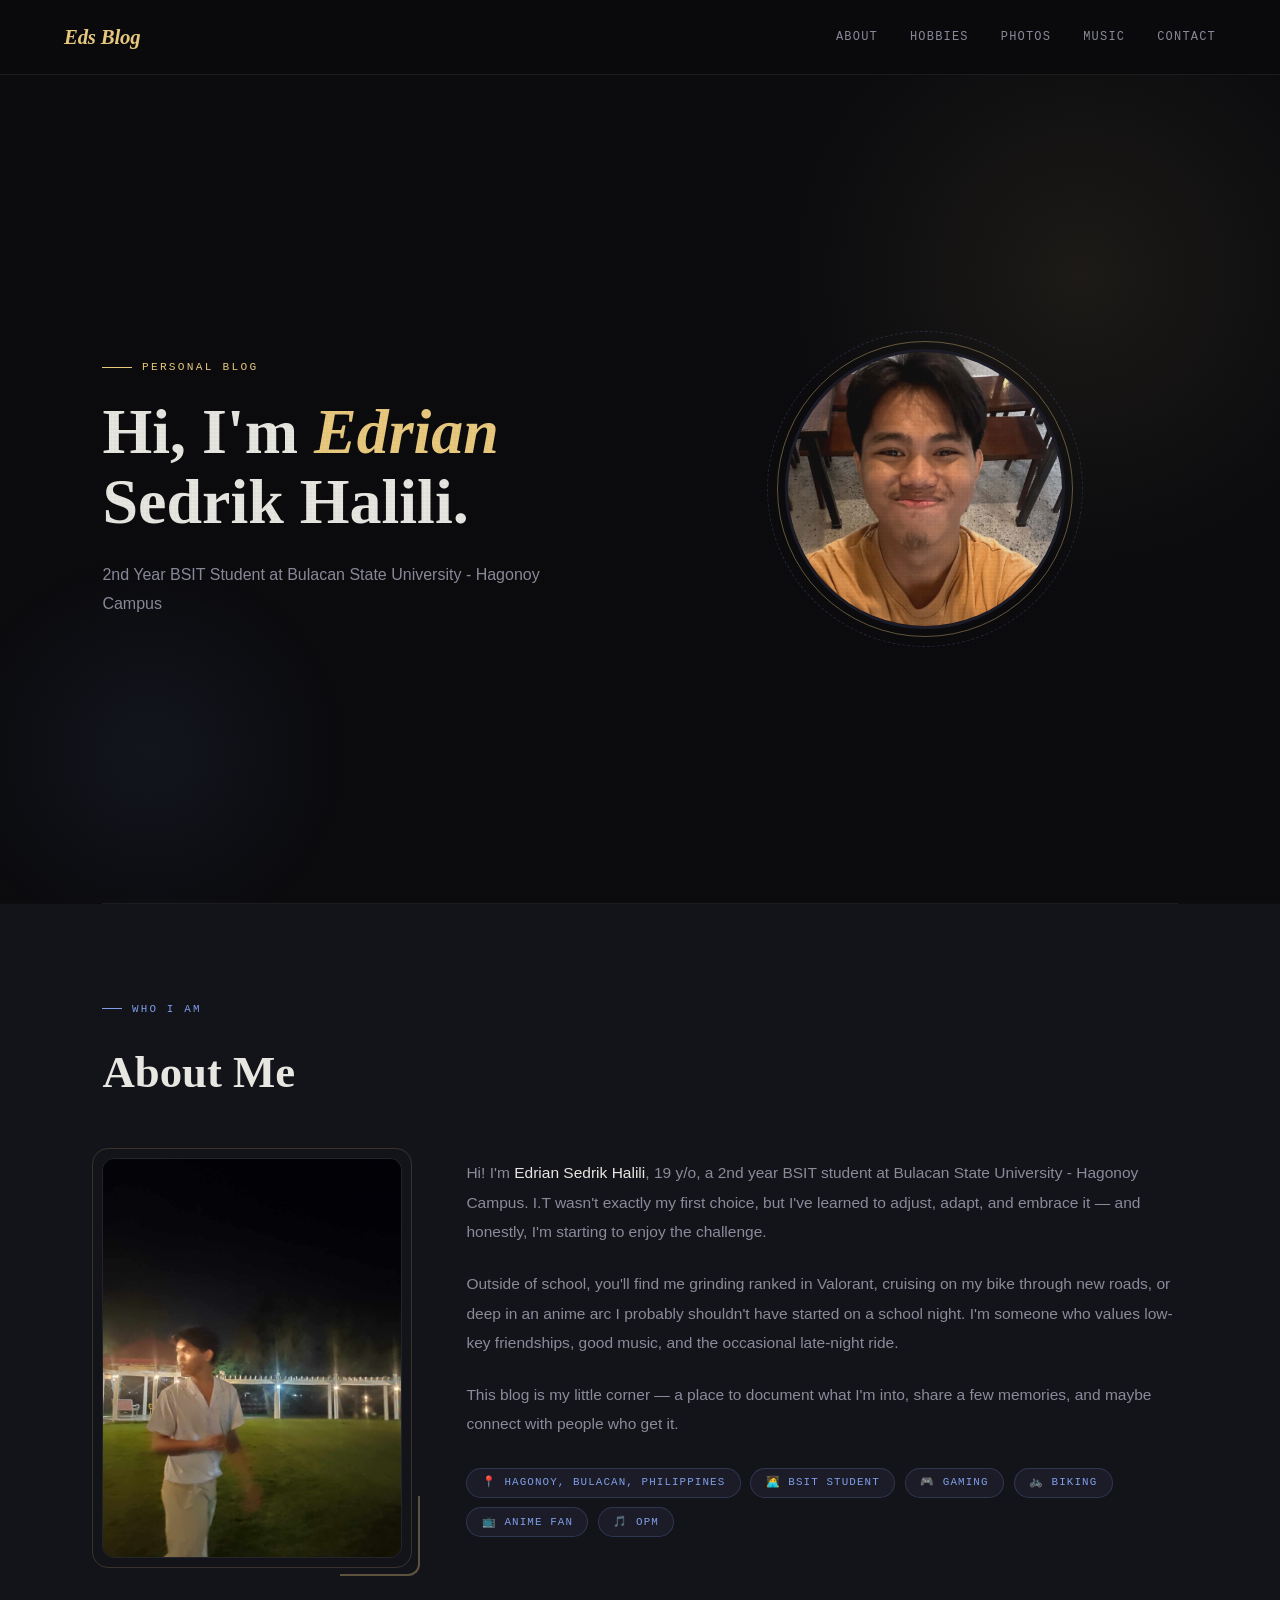
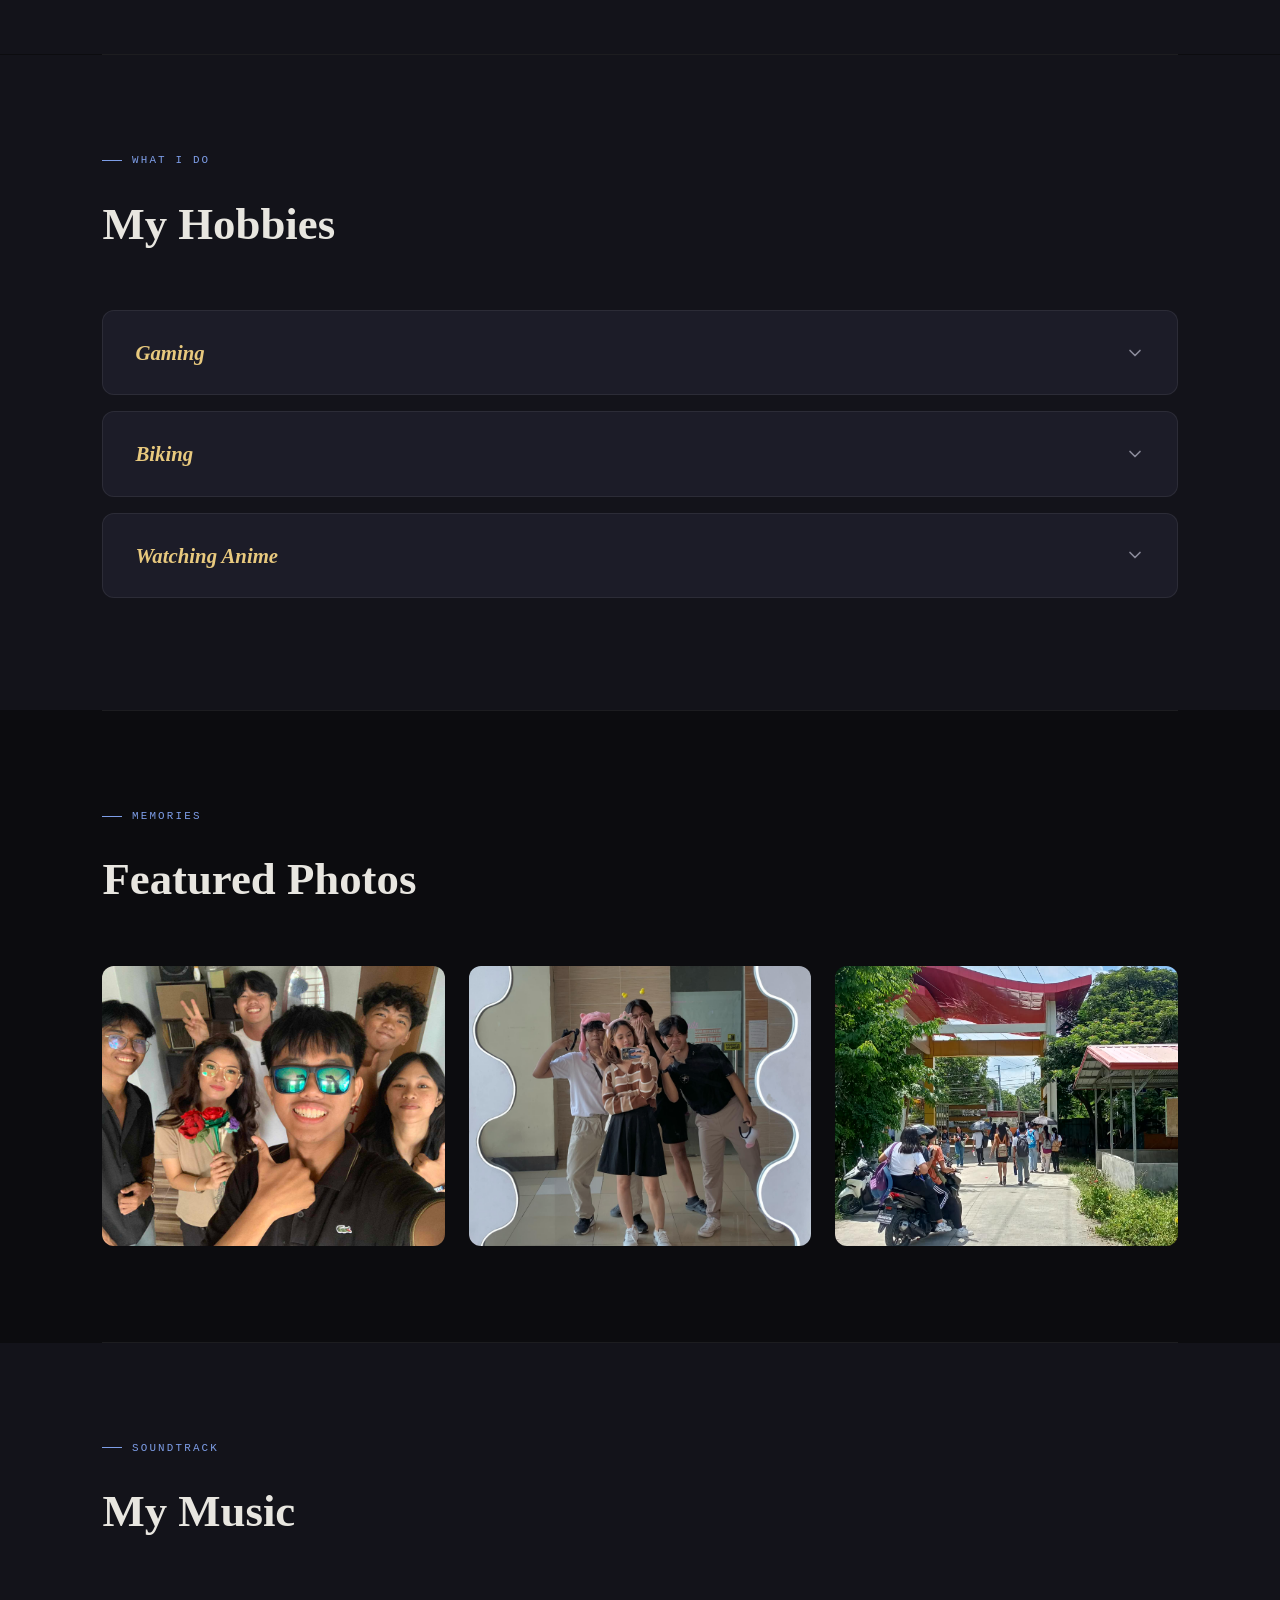
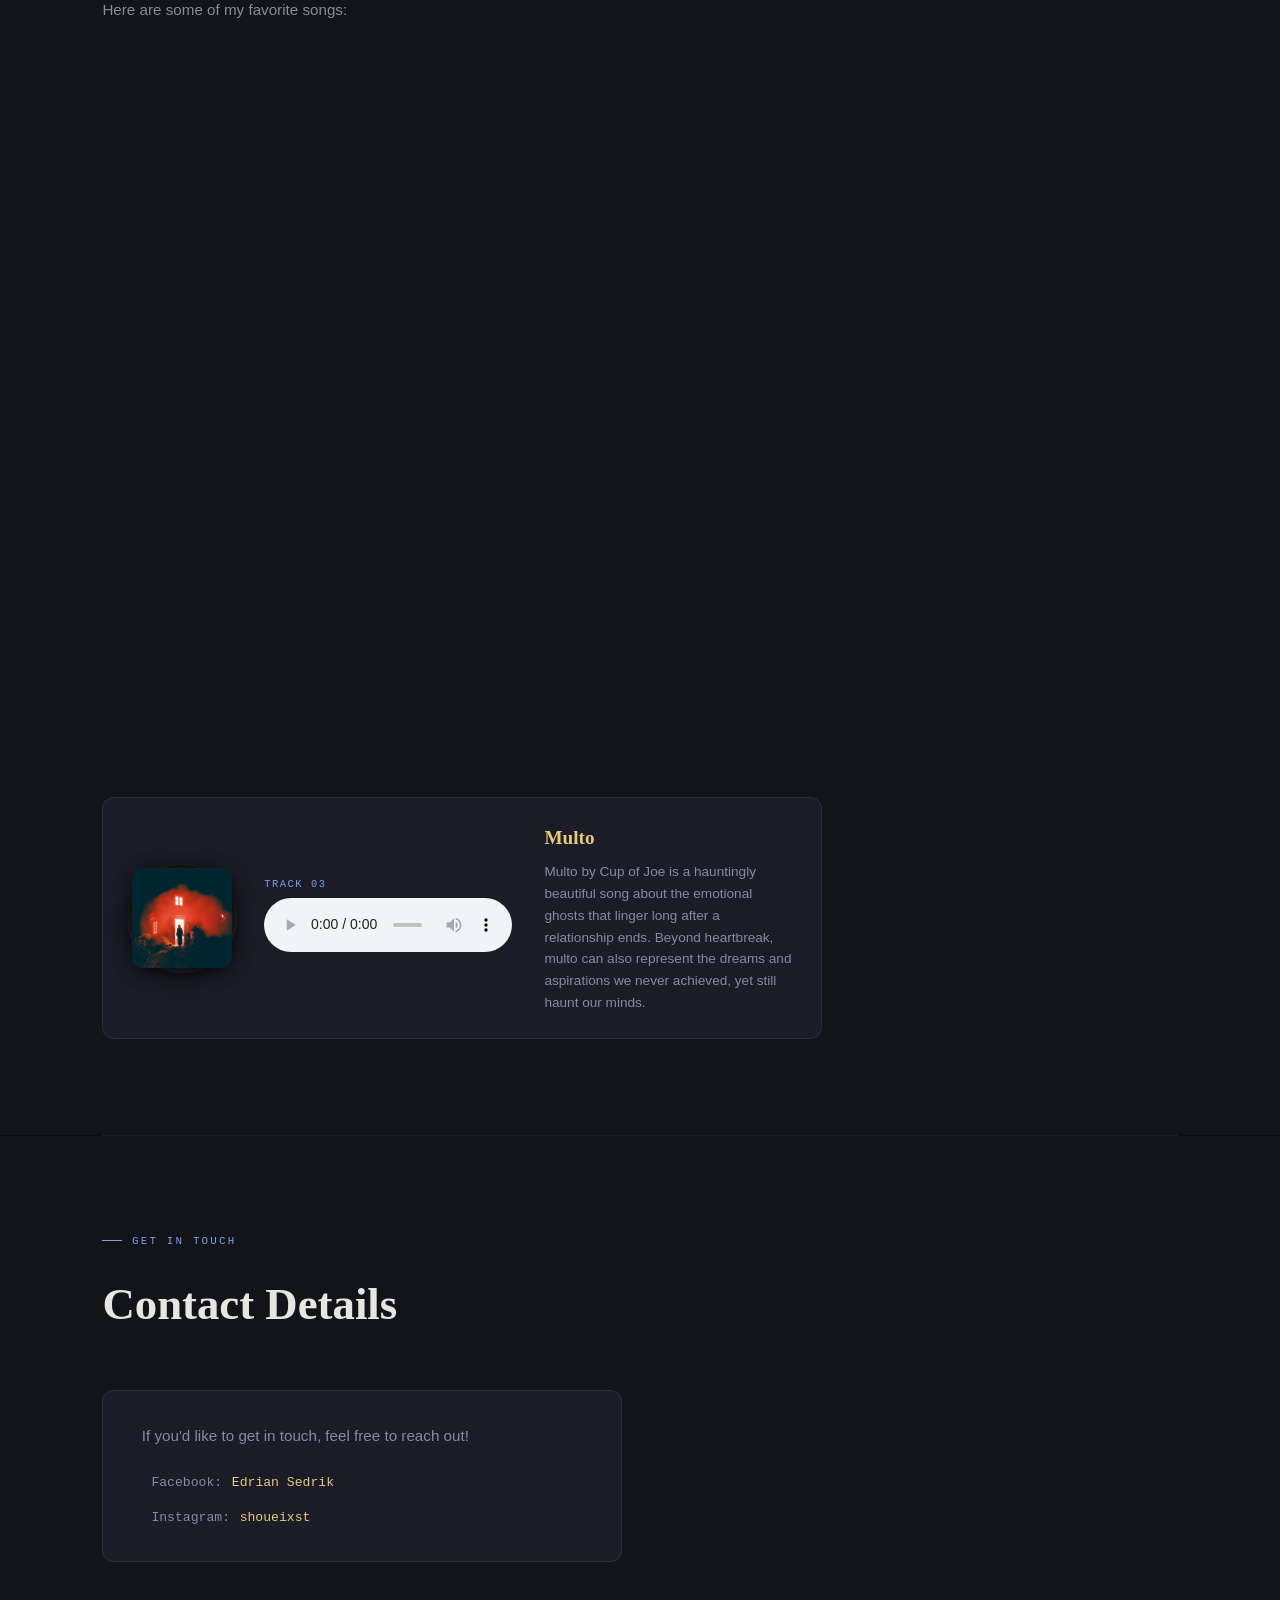
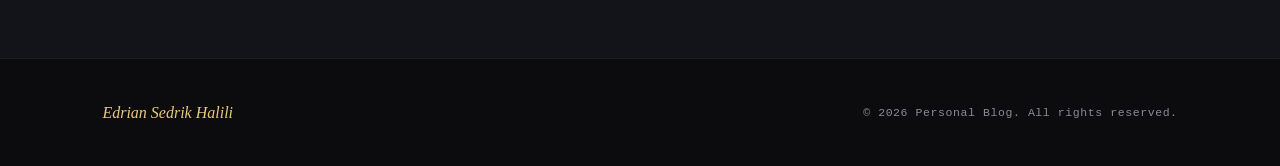
==== HTML/index.html @ f27dbeb6 "updated" ====
<!DOCTYPE html>
<html lang="en">
<head>
    <meta charset="UTF-8">
    <meta name="viewport" content="width=device-width, initial-scale=1.0">
    <title>Edrian Sedrik Halili — Personal Blog</title>
    <style>
        
:root {
    --bg:        #0c0c0f;
    --surface:   #13131a;
    --surface2:  #1c1c28;
    --border:    rgba(255,255,255,0.07);
    --accent:    #e8c97e;
    --accent2:   #7e9ee8;
    --text:      #e8e6e0;
    --muted:     #8a8a9a;
    --danger:    #e87e7e;

    --font-display: 'Playfair Display', Georgia, serif;
    --font-body:    'Outfit', sans-serif;
    --font-mono:    'DM Mono', monospace;

    --radius: 12px;
    --transition: 0.35s cubic-bezier(0.25, 0.8, 0.25, 1);
}

*, *::before, *::after { box-sizing: border-box; margin: 0; padding: 0; }
html { scroll-behavior: smooth; }

body {
    background: var(--bg);
    color: var(--text);
    font-family: var(--font-body);
    font-weight: 300;
    line-height: 1.7;
    overflow-x: hidden;
}

body::before {
    content: '';
    position: fixed; inset: 0;
    background-image: repeating-linear-gradient(0deg, transparent, transparent 2px, rgba(0,0,0,0.015) 2px, rgba(0,0,0,0.015) 4px), repeating-linear-gradient(90deg, transparent, transparent 2px, rgba(0,0,0,0.01) 2px, rgba(0,0,0,0.01) 4px);
    pointer-events: none;
    z-index: 9999;
}


header {
    position: sticky;
    top: 0;
    z-index: 100;
    display: flex;
    justify-content: space-between;
    align-items: center;
    padding: 1.2rem 5vw;
    background: rgba(12,12,15,0.85);
    backdrop-filter: blur(16px);
    border-bottom: 1px solid var(--border);
}

header h1 {
    font-family: var(--font-display);
    font-size: 1.3rem;
    font-style: italic;
    color: var(--accent);
    letter-spacing: -0.01em;
}

nav {
    display: flex;
    gap: 2rem;
    list-style: none;
}

nav a {
    font-family: var(--font-mono);
    font-size: 0.75rem;
    letter-spacing: 0.1em;
    text-transform: uppercase;
    color: var(--muted);
    text-decoration: none;
    position: relative;
    transition: color var(--transition);
}

nav a::after {
    content: '';
    position: absolute;
    bottom: -3px; left: 0;
    width: 0; height: 1px;
    background: var(--accent);
    transition: width var(--transition);
}

nav a:hover { color: var(--accent); }
nav a:hover::after { width: 100%; }


section { padding: 6rem 8vw; 
    scroll-margin-top: 80px; 
}

.section-label {
    font-family: var(--font-mono);
    font-size: 0.68rem;
    letter-spacing: 0.2em;
    text-transform: uppercase;
    color: var(--accent2);
    margin-bottom: 1rem;
    display: flex;
    align-items: center;
    gap: 0.6rem;
}
.section-label::before {
    content: '';
    display: inline-block;
    width: 20px; height: 1px;
    background: var(--accent2);
}

.section-title {
    font-family: var(--font-display);
    font-size: clamp(1.8rem, 3.5vw, 2.8rem);
    font-weight: 700;
    margin-bottom: 3rem;
    color: var(--text);
}

.divider {
    border: none;
    border-top: 1px solid var(--border);
    margin: 0 8vw;
}

.intro {
    min-height: 92vh;
    display: grid;
    grid-template-columns: 1fr 1fr;
    align-items: center;
    gap: 4rem;
    padding: 6rem 8vw;
    position: relative;
    overflow: hidden;
}

.intro::before {
    content: '';
    position: absolute;
    width: 600px; height: 600px;
    border-radius: 50%;
    background: radial-gradient(circle, rgba(232,201,126,0.08) 0%, transparent 70%);
    top: -100px; right: -100px;
    pointer-events: none;
}

.intro::after {
    content: '';
    position: absolute;
    width: 400px; height: 400px;
    border-radius: 50%;
    background: radial-gradient(circle, rgba(126,158,232,0.07) 0%, transparent 70%);
    bottom: -50px; left: -50px;
    pointer-events: none;
}

.intro-text { animation: fadeUp 0.9s ease both; }

.intro-tag {
    font-family: var(--font-mono);
    font-size: 0.7rem;
    letter-spacing: 0.2em;
    text-transform: uppercase;
    color: var(--accent);
    margin-bottom: 1.2rem;
    display: flex;
    align-items: center;
    gap: 0.6rem;
}
.intro-tag::before {
    content: '';
    display: inline-block;
    width: 30px; height: 1px;
    background: var(--accent);
}

.intro h2 {
    font-family: var(--font-display);
    font-size: clamp(2.4rem, 5vw, 4.2rem);
    line-height: 1.1;
    font-weight: 900;
    color: var(--text);
    margin-bottom: 1.5rem;
}
.intro h2 em { color: var(--accent); font-style: italic; }

.intro-text > p {
    color: var(--muted);
    font-size: 1rem;
    max-width: 440px;
    line-height: 1.8;
}

.intro-image {
    display: flex;
    justify-content: center;
    animation: fadeUp 0.9s 0.2s ease both;
}

.profile-pic-frame { position: relative; width: 280px; height: 280px; }

.profile-pic-frame::before {
    content: '';
    position: absolute; inset: -8px;
    border-radius: 50%;
    border: 1px solid var(--accent);
    opacity: 0.4;
    animation: spin 20s linear infinite;
}

.profile-pic-frame::after {
    content: '';
    position: absolute; inset: -18px;
    border-radius: 50%;
    border: 1px dashed var(--accent2);
    opacity: 0.2;
    animation: spin 30s linear infinite reverse;
}

@keyframes spin { to { transform: rotate(360deg); } }

.profile-pic-frame img {
    width: 280px; height: 280px;
    border-radius: 50%;
    object-fit: cover;
    border: 3px solid var(--surface2);
    display: block;
}


.about-bg { background: var(--surface); }

.about-layout {
    display: grid;
    grid-template-columns: 300px 1fr;
    gap: 4rem;
    align-items: start;
}

.about-photo-wrap { position: relative; }

.about-photo-wrap img {
    width: 100%;
    border-radius: var(--radius);
    object-fit: cover;
    aspect-ratio: 3 / 4;
    display: block;
    border: 1px solid var(--border);
}

.about-photo-wrap::before {
    content: '';
    position: absolute; inset: -10px;
    border-radius: calc(var(--radius) + 4px);
    border: 1px solid var(--accent);
    opacity: 0.18;
    pointer-events: none;
}

.about-photo-wrap::after {
    content: '';
    position: absolute;
    bottom: -18px; right: -18px;
    width: 80px; height: 80px;
    border-bottom: 2px solid var(--accent);
    border-right: 2px solid var(--accent);
    border-radius: 0 0 var(--radius) 0;
    opacity: 0.35;
    pointer-events: none;
}

.about-body { display: flex; flex-direction: column; gap: 1.4rem; }
.about-body p { color: var(--muted); font-size: 0.97rem; line-height: 1.9; }

.about-tags { display: flex; flex-wrap: wrap; gap: 0.6rem; margin-top: 0.4rem; }

.about-tag {
    font-family: var(--font-mono);
    font-size: 0.68rem;
    letter-spacing: 0.1em;
    text-transform: uppercase;
    color: var(--accent2);
    background: var(--surface2);
    border: 1px solid rgba(126,158,232,0.2);
    border-radius: 999px;
    padding: 0.3rem 0.9rem;
}

.hobbies-bg { background: var(--surface); }

.hobby-card {
    background: var(--surface2);
    border: 1px solid var(--border);
    border-radius: var(--radius);
    margin-bottom: 1rem;
    overflow: hidden;
    transition: border-color var(--transition), box-shadow var(--transition);
}
.hobby-card:hover { border-color: rgba(232,201,126,0.25); }
.hobby-card.open {
    border-color: rgba(232,201,126,0.45);
    box-shadow: 0 8px 32px rgba(0,0,0,0.35);
}

.hobby-header {
    display: flex;
    align-items: center;
    justify-content: space-between;
    padding: 1.5rem 2rem;
    cursor: pointer;
    user-select: none;
    gap: 1rem;
}
.hobby-header h3 {
    font-family: var(--font-display);
    font-size: 1.3rem;
    font-style: italic;
    color: var(--accent);
    display: flex;
    align-items: center;
    gap: 0.6rem;
    margin: 0;
}

.hobby-chevron {
    width: 20px; height: 20px;
    flex-shrink: 0;
    color: var(--muted);
    transition: transform var(--transition), color var(--transition);
}
.hobby-card.open .hobby-chevron { 
    transform: rotate(180deg); 
    color: var(--accent); 
}

.hobby-body {
    display: grid;
    grid-template-rows: 0fr;
    transition: grid-template-rows 0.42s cubic-bezier(0.25, 0.8, 0.25, 1);
}

.hobby-card.open .hobby-body { 
    grid-template-rows: 1fr; 
}

.hobby-body-inner { 
    overflow: hidden; 
    padding: 0 2rem; 
}
.hobby-card.open .hobby-body-inner { 
    padding: 0.2rem 2rem 2rem; 
}

.hobby-body-inner > p {
    color: var(--muted);
    font-size: 0.95rem;
    margin-bottom: 1.2rem;
}

.media-grid { 
    display: grid; 
    grid-template-columns: 1fr 1fr; 
    gap: 1rem; 
}

video {
    width: 100%;
    border-radius: 8px;
    background: #000;
    display: block;
}

.hobby-img-grid {
    display: grid;
    grid-template-columns: repeat(3, 1fr);
    gap: 0.8rem;
}

.hobby-img-grid img {
    width: 100%;
    aspect-ratio: 4 / 3;
    object-fit: cover;
    border-radius: 8px;
    display: block;
    transition: transform 0.4s ease, box-shadow 0.4s ease;
}
.hobby-img-grid img:hover {
    transform: scale(1.03);
    box-shadow: 0 8px 24px rgba(0,0,0,0.5);
}

.photos-grid {
    display: grid;
    grid-template-columns: repeat(3, 1fr);
    gap: 1.5rem;
}

.photo-item {
    position: relative;
    border-radius: var(--radius);
    overflow: hidden;
    cursor: pointer;
    transition: box-shadow var(--transition);
}
.photo-item:hover { box-shadow: 0 8px 32px rgba(0,0,0,0.4); }

.photo-item a { display: block; }

.photo-item img {
    width: 100%;
    height: 280px;
    object-fit: cover;
    display: block;
    transition: transform 0.5s ease;
}
.photo-item:hover img { transform: scale(1.05); }


.photo-caption {
    position: absolute;
    bottom: 0; left: 0; right: 0;
    background: linear-gradient(to top, rgba(0,0,0,0.85), transparent);
    padding: 1.5rem 1rem 1rem;
    transform: translateY(100%);
    transition: transform var(--transition);
}
.photo-item:hover .photo-caption { transform: translateY(0); }

.photo-caption p {
    font-size: 0.82rem;
    color: rgba(255,255,255,0.85);
    line-height: 1.5;
    margin: 0;
}


.music-bg { background: var(--surface); }

.music-list {
    display: flex;
    flex-direction: column;
    gap: 1.5rem;
    max-width: 720px;
}

.music-item {
    background: var(--surface2);
    border: 1px solid var(--border);
    border-radius: var(--radius);
    overflow: hidden;
    transition: border-color var(--transition), box-shadow var(--transition);
}
.music-item:hover { border-color: rgba(126,158,232,0.3); }
.music-item.open {
    border-color: rgba(126,158,232,0.5);
    box-shadow: 0 8px 32px rgba(0,0,0,0.4);
}

.music-header {
    display: flex;
    align-items: center;
    gap: 1.5rem;
    padding: 1.2rem 1.8rem;
    cursor: pointer;
    user-select: none;
}

.vinyl-wrapper {
    position: relative;
    width: 64px; height: 64px;
    flex-shrink: 0;
}

.vinyl-disc {
    position: absolute;
    top: 50%; left: 50%;
    width: 72px; height: 72px;
    border-radius: 50%;
    background: repeating-radial-gradient(circle at center, #111 0px, #1a1a1a 2px, #111 4px, #1a1a1a 6px, #111 8px);
    transform: translate(-50%, -50%);
    z-index: 1;
    box-shadow: 0 4px 20px rgba(0,0,0,0.6);
}

.vinyl-disc::before {
    content: '';
    position: absolute; inset: 0;
    border-radius: 50%;
    background: conic-gradient(from 0deg, transparent 0%, rgba(255,255,255,0.04) 10%, transparent 20%, rgba(255,255,255,0.04) 30%, transparent 40%, rgba(255,255,255,0.04) 50%, transparent 60%, rgba(255,255,255,0.04) 70%, transparent 80%, rgba(255,255,255,0.04) 90%, transparent 100%);
}

.vinyl-disc::after {
    content: '';
    position: absolute;
    top: 50%; left: 50%;
    width: 10px; height: 10px;
    border-radius: 50%;
    background: #0c0c0f;
    transform: translate(-50%, -50%);
    box-shadow: 0 0 0 2px rgba(255,255,255,0.07);
}



.music-bg { background: var(--surface); }

.music-list {
    display: flex;
    flex-direction: column;
    gap: 2rem;
    max-width: 720px;
}

.music-item {
    background: var(--surface2);
    border: 1px solid var(--border);
    border-radius: var(--radius);
    padding: 1.5rem 1.8rem;
    transition: border-color var(--transition), box-shadow var(--transition);
    display: flex;
    align-items: center;
    gap: 2rem;
}

.music-item:hover {
    border-color: rgba(126,158,232,0.4);
    box-shadow: 0 8px 32px rgba(0,0,0,0.4);
}

.vinyl-wrapper {
    position: relative;
    width: 100px;
    height: 100px;
    flex-shrink: 0;
    cursor: pointer;
}

.vinyl-disc {
    position: absolute;
    top: 50%; left: 50%;
    width: 110px; height: 110px;
    border-radius: 50%;
    background: repeating-radial-gradient(circle at center,#111 0px,#1a1a1a 2px,#111 4px,#1a1a1a 6px,#111 8px);
    transform: translate(-50%, -50%) translateX(0px);
    transition: transform 0.5s cubic-bezier(0.4, 0, 0.2, 1);
    z-index: 1;
    box-shadow: 0 4px 20px rgba(0,0,0,0.6);
}

.vinyl-disc::before {
    content: '';
    position: absolute;
    inset: 0;
    border-radius: 50%;
    background: conic-gradient(from 0deg,transparent 0%, rgba(255,255,255,0.04) 10%,transparent 20%, rgba(255,255,255,0.04) 30%,transparent 40%, rgba(255,255,255,0.04) 50%,transparent 60%, rgba(255,255,255,0.04) 70%,transparent 80%, rgba(255,255,255,0.04) 90%,transparent 100%);
}

.vinyl-disc::after {
    content: '';
    position: absolute;
    top: 50%; left: 50%;
    width: 14px; height: 14px;
    border-radius: 50%;
    background: #0c0c0f;
    transform: translate(-50%, -50%);
    box-shadow: 0 0 0 3px rgba(255,255,255,0.07);
}



.vinyl-wrapper:hover .vinyl-disc {
    animation: vinyl-spin 2.5s linear infinite;
}

.vinyl-cover {
    position: absolute;
    top: 0; left: 0;
    width: 100px; height: 100px;
    border-radius: 10px;
    object-fit: cover;
    z-index: 2;
    transition: transform 0.5s cubic-bezier(0.4, 0, 0.2, 1), box-shadow 0.5s ease;
    box-shadow: 0 4px 16px rgba(0,0,0,0.5);
}

.vinyl-wrapper:hover .vinyl-cover {
    transform: translateX(-18px);
    box-shadow: 4px 4px 24px rgba(0,0,0,0.7);
}

.vinyl-cover-fallback {
    position: absolute;
    top: 0; left: 0;
    width: 100px; height: 100px;
    border-radius: 10px;
    z-index: 2;
    transition: transform 0.5s cubic-bezier(0.4, 0, 0.2, 1), box-shadow 0.5s ease;
    box-shadow: 0 4px 16px rgba(0,0,0,0.5);
    display: flex;
    align-items: center;
    justify-content: center;
    font-size: 2rem;
}

.vinyl-wrapper:hover .vinyl-cover-fallback {
    transform: translateX(-18px);
    box-shadow: 4px 4px 24px rgba(0,0,0,0.7);
}

.music-info {
    flex: 1;
    min-width: 0;
}

.music-item-label {
    font-family: var(--font-mono);
    font-size: 0.65rem;
    color: var(--accent2);
    letter-spacing: 0.15em;
    text-transform: uppercase;
    margin-bottom: 0.3rem;
}

.music-item-title {
    font-family: var(--font-display);
    font-size: 1.05rem;
    color: var(--text);
    margin-bottom: 0.8rem;
    white-space: nowrap;
    overflow: hidden;
    text-overflow: ellipsis;
}

.music-item {
    display: flex;
    align-items: center;
    gap: 2rem;
}

.music-details {
    flex: 1;
    max-width: 320px;
}

.music-details h3 {
    font-family: var(--font-display);
    font-size: 1.2rem;
    color: var(--accent);
    margin-bottom: 0.4rem;
}

.music-details p {
    font-size: 0.85rem;
    color: var(--muted);
    line-height: 1.6;
}
audio {
    accent-color: var(--accent);
    width: 100%;
}

.contact-bg { background: var(--surface); }

.contact-card {
    background: var(--surface2);
    border: 1px solid var(--border);
    border-radius: var(--radius);
    padding: 2rem 2.4rem;
    max-width: 520px;
}

.contact-card > p {
    color: var(--muted);
    margin-bottom: 1.4rem;
    font-size: 0.95rem;
}

.contact-list { 
    list-style: none; 
    display: flex; 
    flex-direction: column; 
    gap: 0.8rem; 
}

.contact-list li {
    font-family: var(--font-mono);
    font-size: 0.82rem;
    color: var(--muted);
    display: flex;
    align-items: center;
    gap: 0.6rem;
}

.contact-list a { 
    color: var(--accent); 
    text-decoration: none; 
    transition: color var(--transition); 
}
.contact-list a:hover { 
    color: var(--text); 
    text-decoration: underline; 
}

footer {
    border-top: 1px solid var(--border);
    padding: 2.5rem 8vw;
    display: flex;
    justify-content: space-between;
    align-items: center;
}

footer p {
    font-family: var(--font-mono);
    font-size: 0.72rem;
    color: var(--muted);
    letter-spacing: 0.05em;
}

.footer-name {
    font-family: var(--font-display);
    font-style: italic;
    font-size: 1rem;
    color: var(--accent);
}


@keyframes vinyl-spin {
    from { transform: translate(-50%, -50%) translateX(24px) rotate(0deg); }
    to   { transform: translate(-50%, -50%) translateX(24px) rotate(360deg); }
}

@keyframes fadeUp {
    from { opacity: 0; transform: translateY(30px); }
    to   { opacity: 1; transform: translateY(0); }
}

.fade-in {
    opacity: 0;
    transform: translateY(20px);
    transition: opacity 0.7s ease, transform 0.7s ease;
}
.fade-in.visible {
    opacity: 1;
    transform: translateY(0);
}

@media (max-width: 900px) {
    .intro { grid-template-columns: 1fr; text-align: center; padding: 4rem 6vw; gap: 3rem; }
    .intro-text > p { margin: 0 auto; }
    .intro-tag { justify-content: center; }
    .intro-image { order: -1; }
    .about-layout { grid-template-columns: 1fr; gap: 2.5rem; }
    .about-photo-wrap { max-width: 260px; margin: 0 auto; }
    .photos-grid { grid-template-columns: 1fr 1fr; }
    .media-grid { grid-template-columns: 1fr; }
    .hobby-img-grid { grid-template-columns: 1fr 1fr; }
}

@media (max-width: 600px) {
    nav { gap: 1.2rem; }
    .photos-grid { grid-template-columns: 1fr; }
    .hobby-img-grid { grid-template-columns: 1fr; }
    footer { flex-direction: column; gap: 0.5rem; text-align: center; }
}
    </style>

</head>
<body>

    <header>
        <h1>Eds Blog</h1>
        <nav>
            <a href="#about">About</a>
            <a href="#hobbies">Hobbies</a>
            <a href="#photos">Photos</a>
            <a href="#music">Music</a>
            <a href="#contact">Contact</a>
        </nav>
    </header>

    <section class="intro">
        <div class="intro-text">
            <div class="intro-tag">Personal Blog</div>
            <h2>Hi, I'm <em>Edrian</em><br>Sedrik Halili.</h2>
            <p>2nd Year BSIT Student at Bulacan State University - Hagonoy Campus</p>
        </div>
        <div class="intro-image">
            <div class="profile-pic-frame">
                <img src="../PICS/pfp.jpg" alt="Profile Picture">
            </div>
        </div>
    </section>

    <hr class="divider">

    <section id="about" class="about-bg">
        <div class="section-label">Who I Am</div>
        <h2 class="section-title">About Me</h2>

        <div class="about-layout">
            <div class="about-photo-wrap fade-in">
                <img src="../PICS/pfp-about.jpg" alt="Edrian Sedrik Halili">
            </div>
            <div class="about-body fade-in">
                <p>Hi! I'm <strong style="color:var(--text); font-weight:500;">Edrian Sedrik Halili</strong>, 19 y/o, a 2nd year BSIT student at Bulacan State University - Hagonoy Campus. I.T wasn't exactly my first choice, but I've learned to adjust, adapt, and embrace it — and honestly, I'm starting to enjoy the challenge.</p>
                <p>Outside of school, you'll find me grinding ranked in Valorant, cruising on my bike through new roads, or deep in an anime arc I probably shouldn't have started on a school night. I'm someone who values low-key friendships, good music, and the occasional late-night ride.</p>
                <p>This blog is my little corner — a place to document what I'm into, share a few memories, and maybe connect with people who get it.</p>
                <div class="about-tags">
                    <span class="about-tag">📍 Hagonoy, Bulacan, Philippines</span>
                    <span class="about-tag">🧑‍💻 BSIT Student</span>
                    <span class="about-tag">🎮 Gaming</span>
                    <span class="about-tag">🚲 Biking</span>
                    <span class="about-tag">📺 Anime Fan</span>
                    <span class="about-tag">🎵 OPM</span>
                </div>
            </div>
        </div>
    </section>

    <hr class="divider">

    <section id="hobbies" class="hobbies-bg">
        <div class="section-label">What I Do</div>
        <h2 class="section-title">My Hobbies</h2>

        <div class="hobby-card fade-in">
            <div class="hobby-header">
                <h3> Gaming</h3>
                <svg class="hobby-chevron" viewBox="0 0 24 24" fill="none" stroke="currentColor" stroke-width="2" stroke-linecap="round" stroke-linejoin="round">
                    <polyline points="6 9 12 15 18 9"/>
                </svg>
            </div>
            <div class="hobby-body">
                <div class="hobby-body-inner">
                    <p>I love playing Valorant on my free time, here's some of my gameplay:</p>
                    <div class="media-grid">
                        <video src="../VIDS/valClip1.mp4" controls></video>
                        <video src="../VIDS/valClip2.mp4" controls></video>
                    </div>
                </div>
            </div>
        </div>

        <div class="hobby-card fade-in">
            <div class="hobby-header">
                <h3> Biking</h3>
                <svg class="hobby-chevron" viewBox="0 0 24 24" fill="none" stroke="currentColor" stroke-width="2" stroke-linecap="round" stroke-linejoin="round">
                    <polyline points="6 9 12 15 18 9"/>
                </svg>
            </div>
            <div class="hobby-body">
                <div class="hobby-body-inner">
                    <p>I love biking in my free time and exploring new places.</p>
                    <div class="hobby-img-grid">
                        <img src="../PICS/bike_pic.jpg" alt="Biking 1">
                        <img src="../PICS/bike.jpg" alt="Biking 2">
                        <img src="../PICS/bike2.jpg" alt="Biking 3">
                    </div>
                </div>
            </div>
        </div>

        <div class="hobby-card fade-in">
            <div class="hobby-header">
                <h3>Watching Anime</h3>
                <svg class="hobby-chevron" viewBox="0 0 24 24" fill="none" stroke="currentColor" stroke-width="2" stroke-linecap="round" stroke-linejoin="round">
                    <polyline points="6 9 12 15 18 9"/>
                </svg>
            </div>
            <div class="hobby-body">
                <div class="hobby-body-inner">
                    <p>Binge watching anime is one of my favorite ways to relax after a long day.</p>
                    <div class="hobby-img-grid">
                        <img src="../PICS/anime1.jpg" alt="Anime1">
                        <img src="../PICS/anime2.jpg" alt="Anime2">
                        <img src="../PICS/anime3.jpg" alt="Anime3">
                    </div>
                </div>
            </div>
        </div>
    </section>

    <hr class="divider">

    <section id="photos">
        <div class="section-label">Memories</div>
        <h2 class="section-title">Featured Photos</h2>

        <div class="photos-grid">
            <div class="photo-item fade-in">
                <img src="../PICS/featured_1.jpg" alt="Me and my friends">
            <div class="photo-caption">
                    <p>Spent my first overnight at my friend's place—definitely one of the best experiences ever!</p>
                </div>
            </div>
            <div class="photo-item fade-in">
                <img src="../PICS/featured_2.jpg" alt="Before college">
                <div class="photo-caption">
                    <p>Taken before college started. Low-maintenance friendships are the best — still close even without constant contact.</p>
                </div>
            </div>

            <div class="photo-item fade-in">
                <img src="../PICS/featured_3.jpg" alt="First week at BSU">
                <div class="photo-caption">
                    <p>First week on my freshman year at Bulacan State University - Hagonoy Campus. I.T. wasn't my first choice, yet I'm still here, making the most of it.</p>
                </div>
            </div>
        </div>
    </section>

    <hr class="divider">

    <section id="music" class="music-bg">
        <div class="section-label">Soundtrack</div>
        <h2 class="section-title">My Music</h2>
        <p style="color:var(--muted); margin-bottom: 2rem; font-size: 0.95rem;">Here are some of my favorite songs:</p>

        <div class="music-list">

            <div class="music-item fade-in">

                <div class="vinyl-wrapper">
                    <div class="vinyl-disc"></div>
                    <img class="vinyl-cover" src="../PICS/bulongCover.jpg" alt="BulongCover">
                </div>

                <div class="music-info">
                    <div class="music-item-label">Track 01</div>
                    <audio controls>
                        <source src="../MUSIC/bulong.mp3" type="audio/mpeg">
                    </audio>
                </div>

                <div class="music-details">
                    <h3>Bulong</h3>
                    <p>
                        Bulong by December Avenue is one of the songs on my playlist that just hits different during late nights. 
                        Bulong is a song about the quiet, unspoken feelings that linger after a breakup — the things we wish we could say but never do. I usually listen to this when I'm overthinking or just chilling alone — it helps me slow down and reflect on those emotions without getting overwhelmed.
                    </p>
                </div>

            </div>

            <div class="music-item fade-in">

                <div class="vinyl-wrapper">
                    <div class="vinyl-disc"></div>
                    <img class="vinyl-cover" src="../PICS/ocean&enginesCover.jpg" alt="Oceans&EngineCover">
                </div>

                <div class="music-info">
                    <div class="music-item-label">Track 02</div>
                    <audio controls>
                        <source src="../MUSIC/oceans&engine.mp3" type="audio/mpeg">
                    </audio>
                </div>

                <div class="music-details">
                    <h3>Oceans & Engine</h3>
                    <p>
                        Oceans & Engines by NIKI is a heartfelt ballad about the painful necessity of letting go of a first love, navigating heartbreak, and finding the strength to move on. The song captures the bittersweet emotions of holding onto memories while realizing that sometimes, we have to set them free to heal and grow. I listen to this when I'm in a reflective mood, especially when I'm thinking about past relationships or moments that were significant but ultimately had to end.
                    </p>
                </div>

            </div>

            <div class="music-item fade-in">

                <div class="vinyl-wrapper">
                    <div class="vinyl-disc"></div>
                    <img class="vinyl-cover" src="../PICS/multoCover.jpg" alt="MultoCover">
                </div>

                <div class="music-info">
                    <div class="music-item-label">Track 03</div>
                    <audio controls>
                        <source src="../MUSIC/multo.mp3" type="audio/mpeg">
                    </audio>
                </div>

                <div class="music-details">
                    <h3>Multo</h3>
                    <p>
                        Multo by Cup of Joe is a hauntingly beautiful song about the emotional ghosts that linger long after a relationship ends. Beyond heartbreak, multo can also represent the dreams and aspirations we never achieved, yet still haunt our minds.
                    </p>
                </div>

            </div>

        </div>
    </section>

    <hr class="divider">

    <section id="contact" class="contact-bg">
        <div class="section-label">Get In Touch</div>
        <h2 class="section-title">Contact Details</h2>
        <div class="contact-card fade-in">
            <p>If you'd like to get in touch, feel free to reach out!</p>
            <ul class="contact-list">
                <li>
                    <span></span>
                    Facebook:
                    <a href="https://www.facebook.com/edriansedrik.halili.7/">Edrian Sedrik</a>
                </li>
                <li>
                    <span></span>
                    Instagram:
                    <a href="https://www.instagram.com/shoueixst/">shoueixst</a>
                </li>

            </ul>
        </div>
    </section>

    <footer>
        <span class="footer-name">Edrian Sedrik Halili</span>
        <p>&copy; 2026 Personal Blog. All rights reserved.</p>
    </footer>

    <script>
        const observer = new IntersectionObserver((entries) => {
    entries.forEach(e => {
        if (e.isIntersecting) {
            e.target.classList.add('visible');
            observer.unobserve(e.target);
        }
    });
}, { threshold: 0.15 });

document.querySelectorAll('.fade-in').forEach(el => observer.observe(el));

document.querySelectorAll('.hobby-card').forEach(card => {
    card.querySelector('.hobby-header').addEventListener('click', () => {
        const isOpen = card.classList.contains('open');
        document.querySelectorAll('.hobby-card.open').forEach(c => c.classList.remove('open'));
        if (!isOpen) card.classList.add('open');
    });
});

document.querySelectorAll('.music-item').forEach(item => {
    item.querySelector('.music-header').addEventListener('click', () => {
        const isOpen = item.classList.contains('open');
            document.querySelectorAll('.music-item.open').forEach(i => {
                i.classList.remove('open');
                const audio = i.querySelector('audio');
                if (audio) { audio.pause(); audio.currentTime = 0; }
        });
        if (!isOpen) item.classList.add('open');
    });
});
    </script>

</body>
</html>
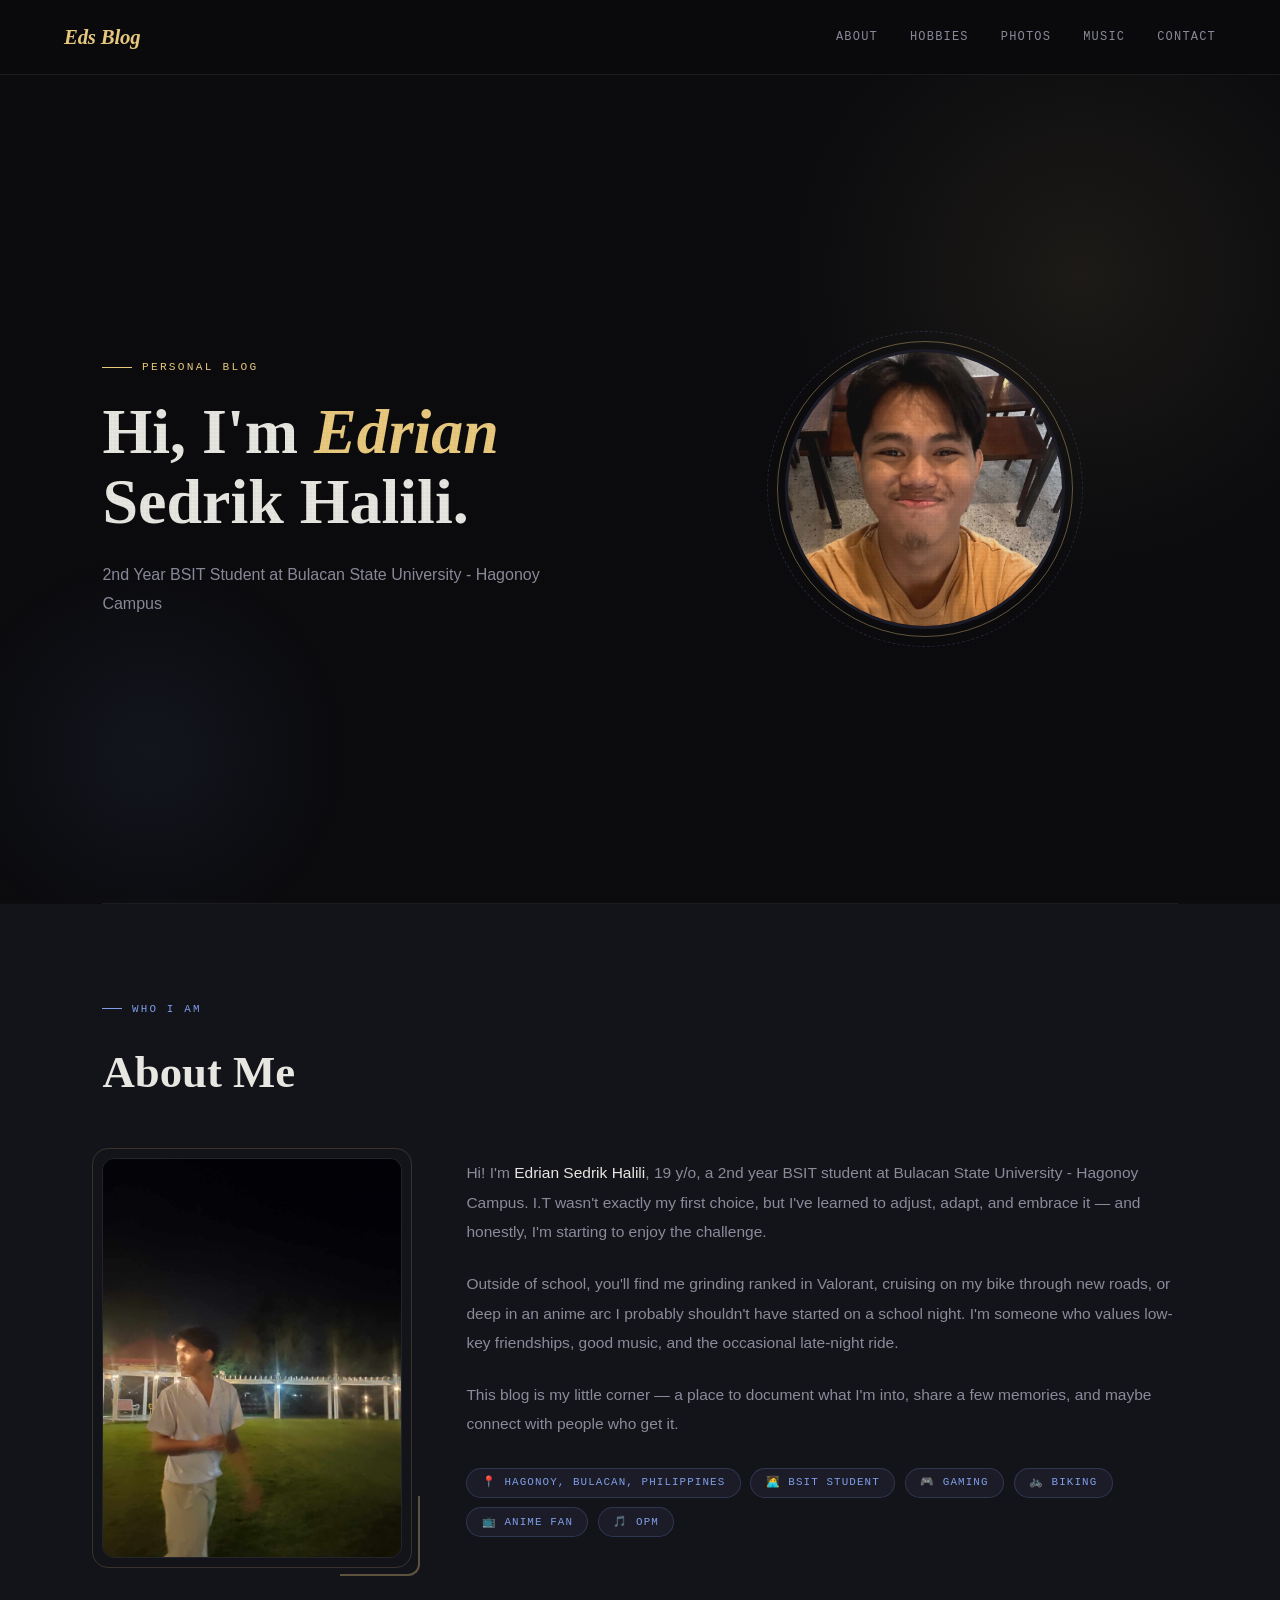
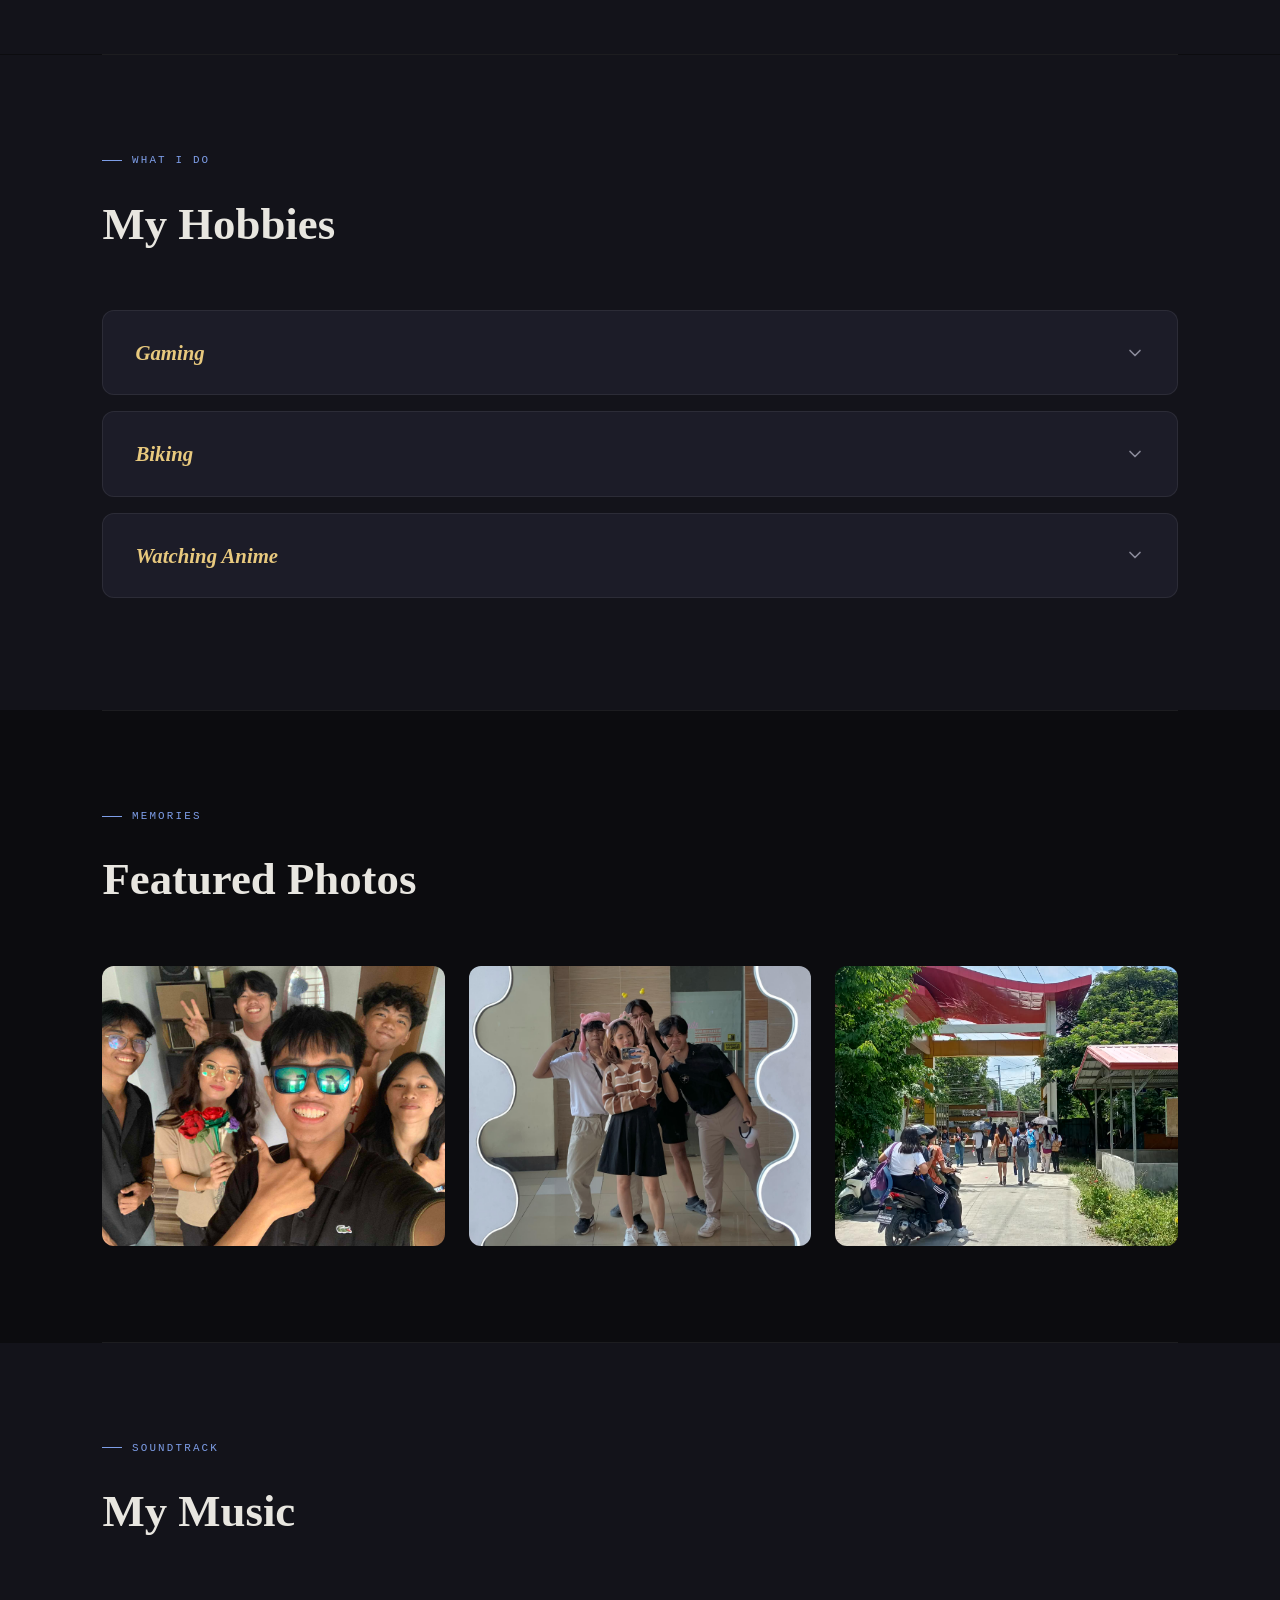
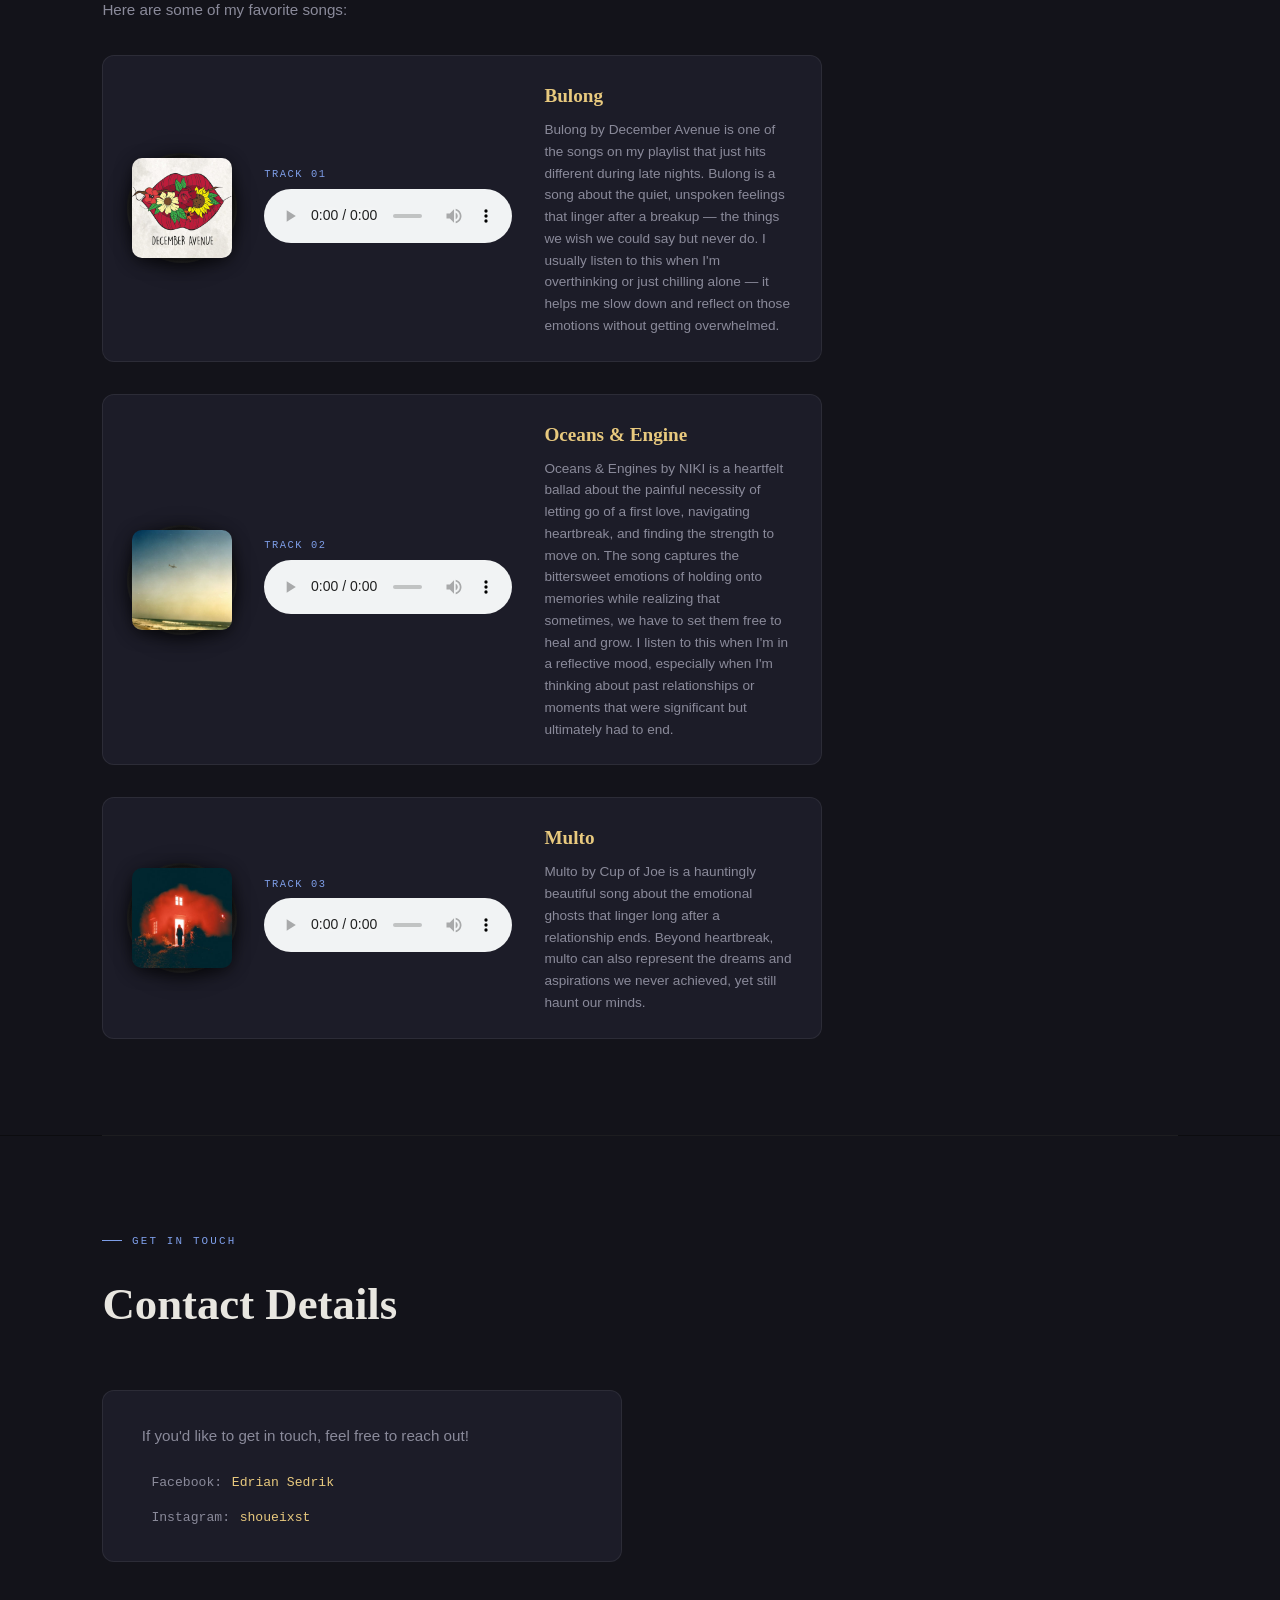
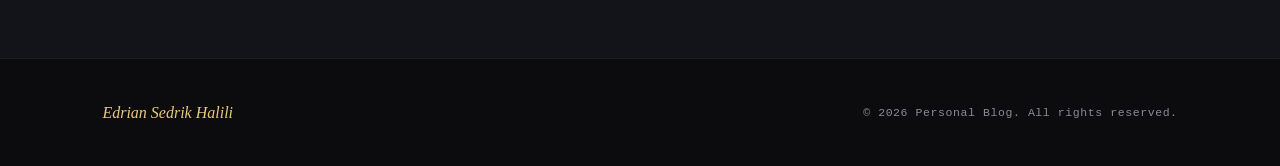
==== commit 7e97f415: "Update index.html" ====
--- a/HTML/index.html
+++ b/HTML/index.html
@@ -843,6 +843,7 @@
             <div class="hobby-body">
                 <div class="hobby-body-inner">
                     <p>I love playing Valorant on my free time, here's some of my gameplay:</p>
+                    <p>nigga</p>
                     <div class="media-grid">
                         <video src="../VIDS/valClip1.mp4" controls></video>
                         <video src="../VIDS/valClip2.mp4" controls></video>
